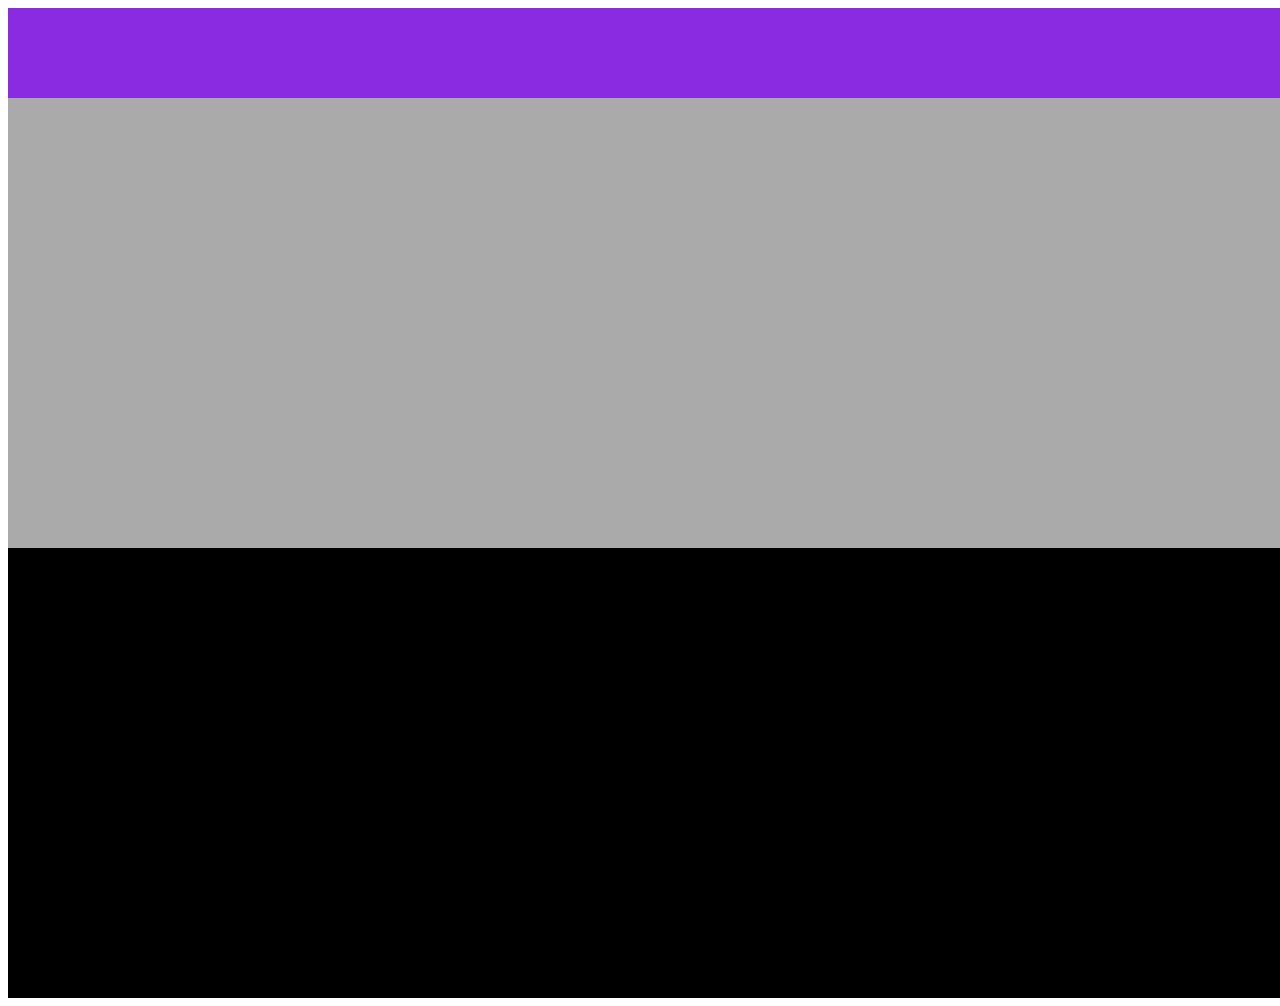
==== src/index.html @ 337f41aa "Added section" ====
<!DOCTYPE html>
<html lang="en">
<head>
    <link rel="stylesheet" href="/src/styles/global.css">
    <meta charset="UTF-8">
    <meta http-equiv="X-UA-Compatible" content="IE=edge">
    <meta name="viewport" content="width=device-width, initial-scale=1.0">
    <title>Jorge The Engineer | Park Page</title>
</head>
<body>
    <div class="container">
        <div class="banner"></div>
        <div class="main-content">
            <div class="section"></div>
        </div>
        <div class="footer"></div>
    </div>
</body>
</html>
---- src/styles/global.css ----
root {
    --white-dimmed: #fefefe;
    --black-raisin: #252627;
    --red-firebrick: #bb0a21;
    --yellow-crayola: #f4d35e;
    --purple-dark: #36213e;
}

body {
    background-color: var(--white-dimmed);
}

.container {
    display: flex;
    flex-direction: column;
}

.banner {
    background-color: blueviolet;
    min-width: 100vw;
    min-height: 10vh;
}

.main-content {
    background-color: #aaa;
    min-width: 100vw;
    min-height: 50vh;
}

.footer {
    background-color: black;
    min-width: 100vw;
    min-height: 50vh;
}
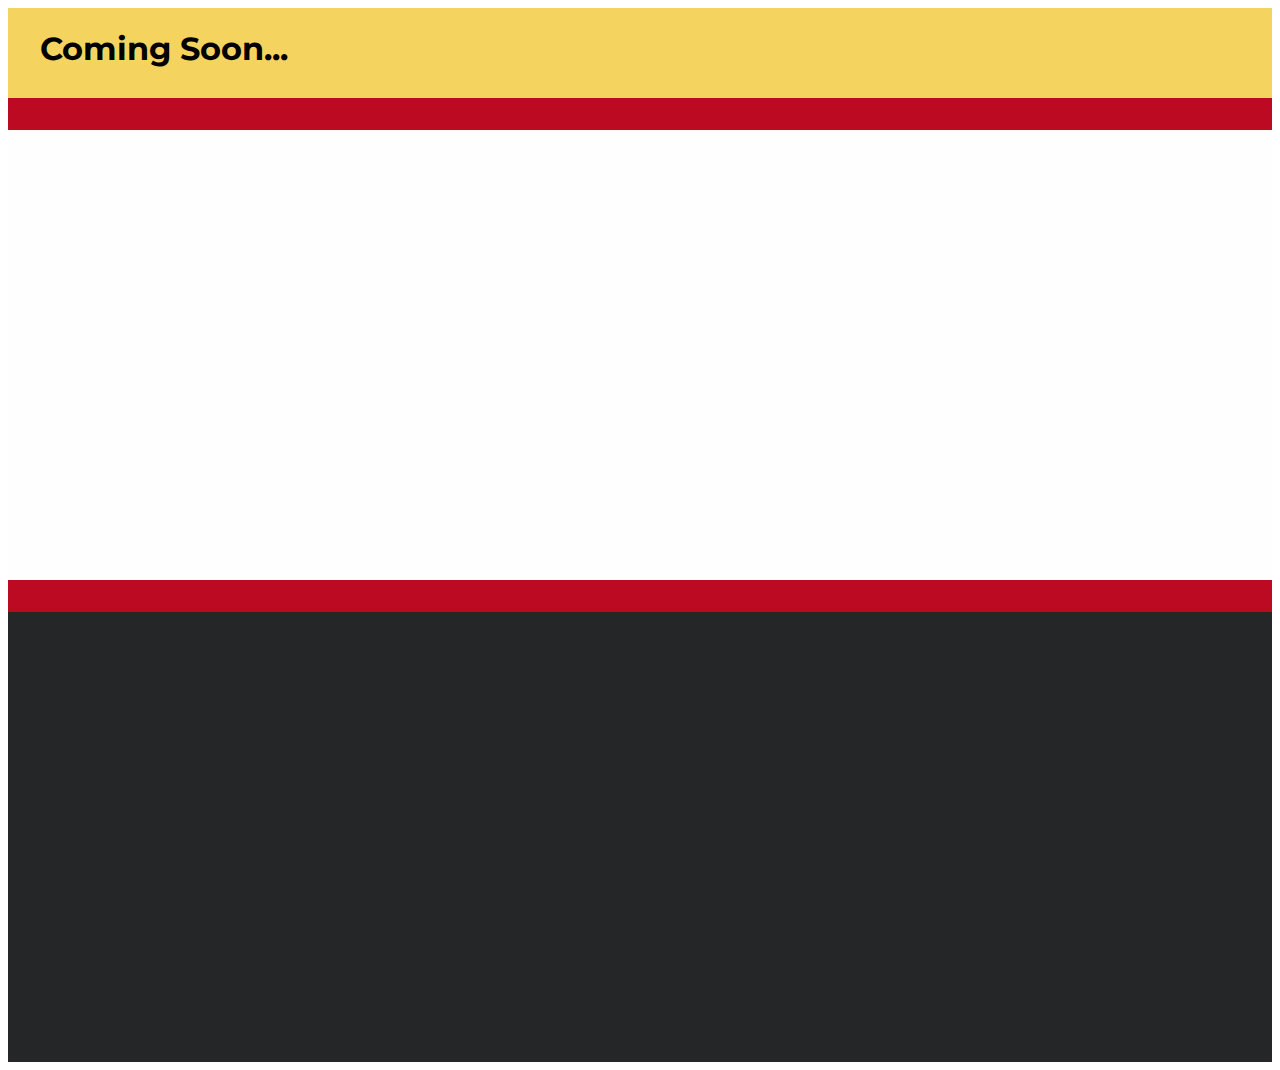
==== commit 4ad07407: "Added google fonts and content" ====
--- a/src/index.html
+++ b/src/index.html
@@ -1,7 +1,11 @@
 <!DOCTYPE html>
 <html lang="en">
 <head>
+    <link rel="preconnect" href="https://fonts.gstatic.com">
+    <link href="https://fonts.googleapis.com/css2?family=Lexend+Mega&family=Montserrat&display=swap" rel="stylesheet">
+
     <link rel="stylesheet" href="/src/styles/global.css">
+
     <meta charset="UTF-8">
     <meta http-equiv="X-UA-Compatible" content="IE=edge">
     <meta name="viewport" content="width=device-width, initial-scale=1.0">
@@ -9,9 +13,15 @@
 </head>
 <body>
     <div class="container">
-        <div class="banner"></div>
+        <div class="banner">
+            <h1>Coming Soon...</h1>
+        </div>
         <div class="main-content">
-            <div class="section"></div>
+            <div class="section">
+                <div class="card"></div>
+                <div class="card"></div>
+                <div class="card"></div>
+            </div>
         </div>
         <div class="footer"></div>
     </div>
--- a/src/styles/global.css
+++ b/src/styles/global.css
@@ -1,13 +1,15 @@
-root {
+:root {
     --white-dimmed: #fefefe;
     --black-raisin: #252627;
     --red-firebrick: #bb0a21;
     --yellow-crayola: #f4d35e;
     --purple-dark: #36213e;
-}
 
-body {
-    background-color: var(--white-dimmed);
+    --font-lexend: 'Lexend Mega', sans-serif;
+    --font-monserrat: 'Montserrat', sans-serif;
+
+    /* Base Font */
+    font-family: var(--font-monserrat);
 }
 
 .container {
@@ -16,19 +18,29 @@
 }
 
 .banner {
-    background-color: blueviolet;
-    min-width: 100vw;
+    background-color: var(--yellow-crayola);
+    min-width: 100%;
     min-height: 10vh;
 }
 
+.banner>h1 {
+    padding-left: 2rem;
+}
+
 .main-content {
-    background-color: #aaa;
-    min-width: 100vw;
+    background-color: var(--red-firebrick);
+    min-width: 100%;
     min-height: 50vh;
 }
 
+.section {
+    background-color: var(--white-dimmed);
+    min-height: 50vh;
+    margin: 2rem 0 2rem 0;
+}
+
 .footer {
-    background-color: black;
-    min-width: 100vw;
+    background-color: var(--black-raisin);
+    min-width: 100%;
     min-height: 50vh;
 }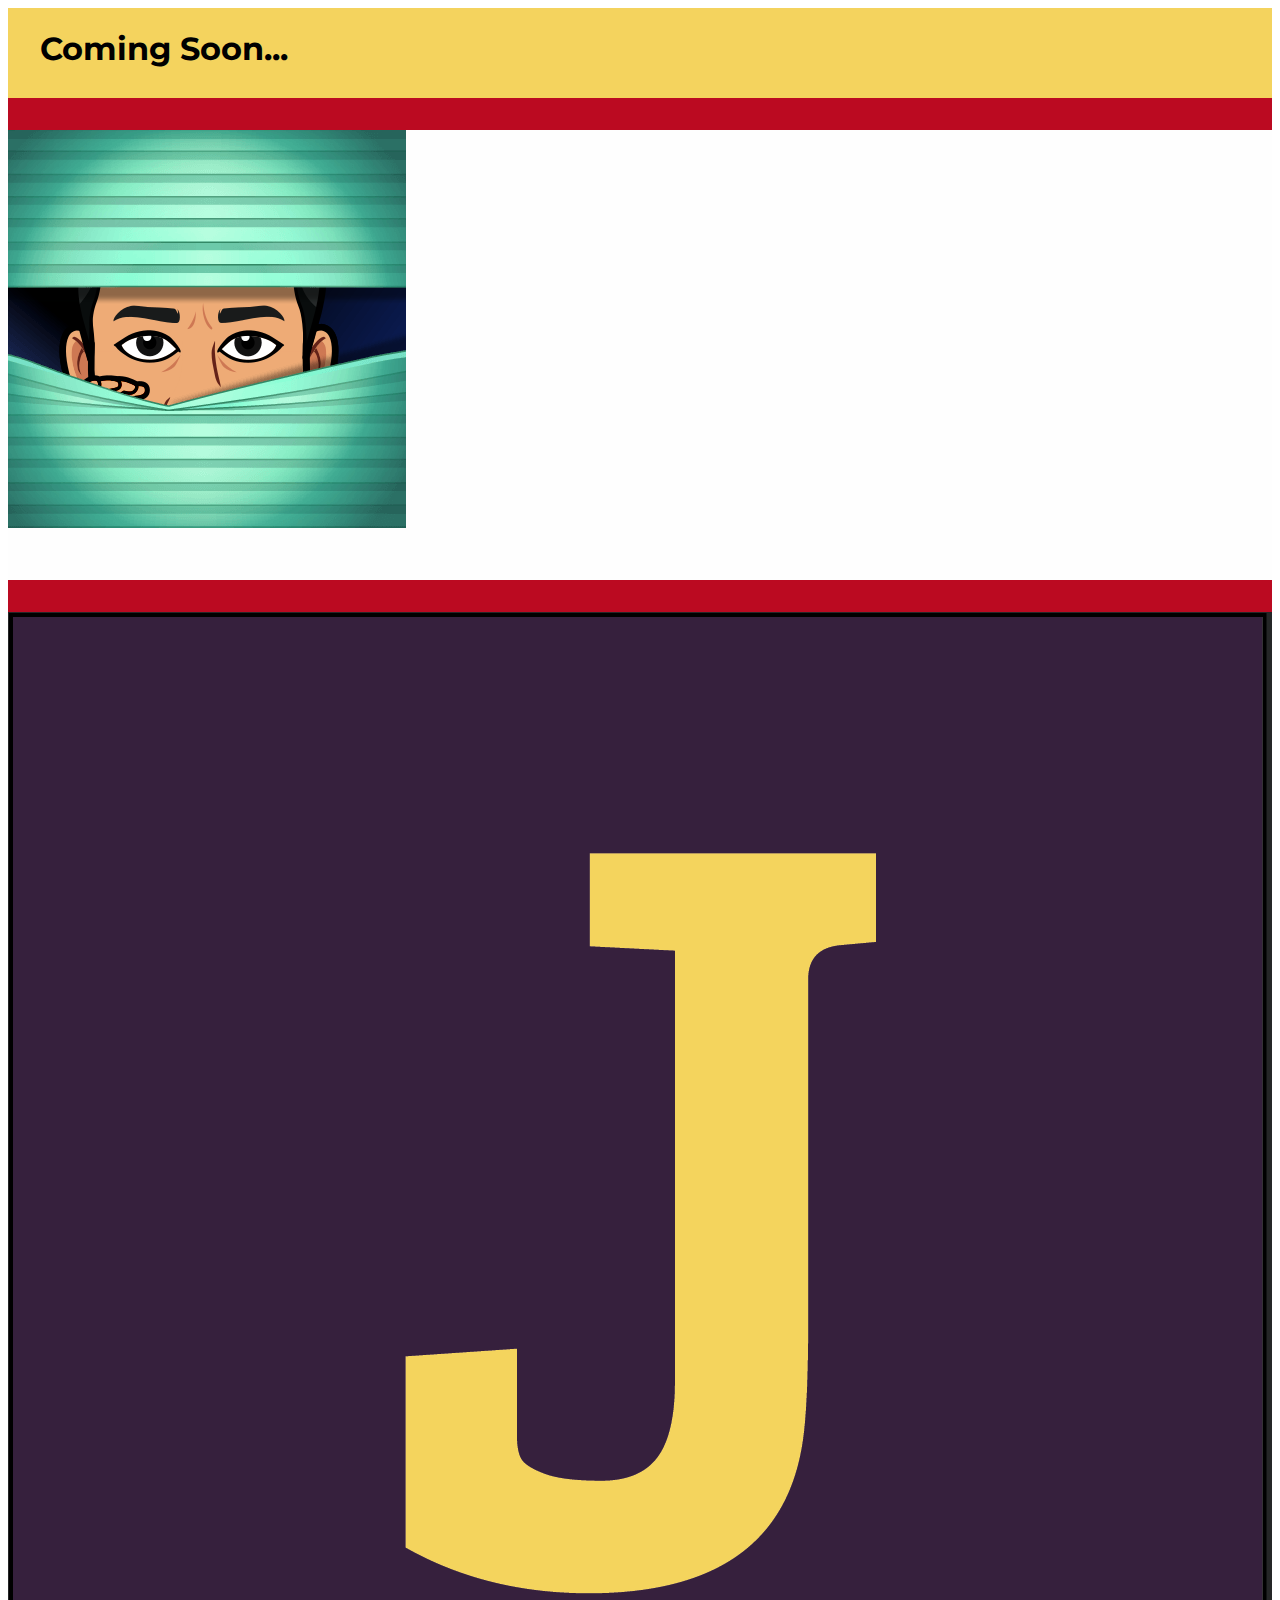
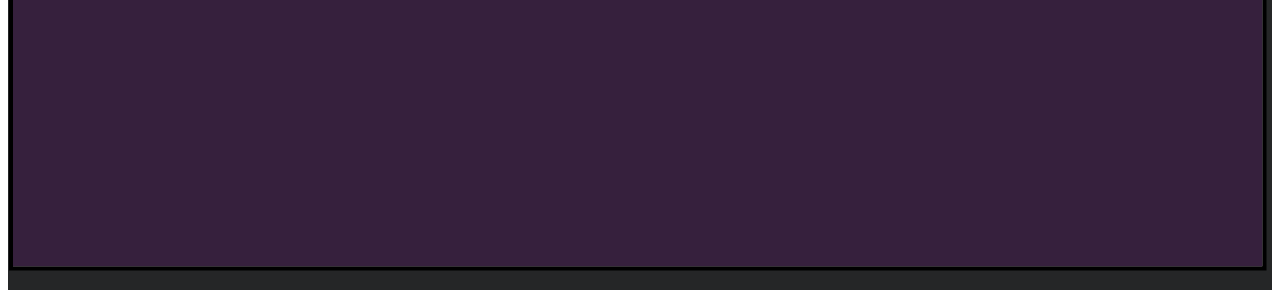
==== commit 395ac8fd: "Added bitmoji and favicon" ====
--- a/src/index.html
+++ b/src/index.html
@@ -5,6 +5,8 @@
     <link href="https://fonts.googleapis.com/css2?family=Lexend+Mega&family=Montserrat&display=swap" rel="stylesheet">
 
     <link rel="stylesheet" href="/src/styles/global.css">
+
+    <link rel="shortcut icon" href="/src/images/favicon.ico" type="image/x-icon">
 
     <meta charset="UTF-8">
     <meta http-equiv="X-UA-Compatible" content="IE=edge">
@@ -18,12 +20,20 @@
         </div>
         <div class="main-content">
             <div class="section">
-                <div class="card"></div>
-                <div class="card"></div>
-                <div class="card"></div>
+                <div class="card">
+
+                </div>
+                <div class="card">
+                    <img src="/src/images/bitmoji1973580547562584735.png" alt="lookout">
+                </div>
+                <div class="card">
+
+                </div>
             </div>
         </div>
-        <div class="footer"></div>
+        <div class="footer">
+            <img class="logo" src="/src/images/jorgetheengineerlogo.png" alt="logo">
+        </div>
     </div>
 </body>
 </html>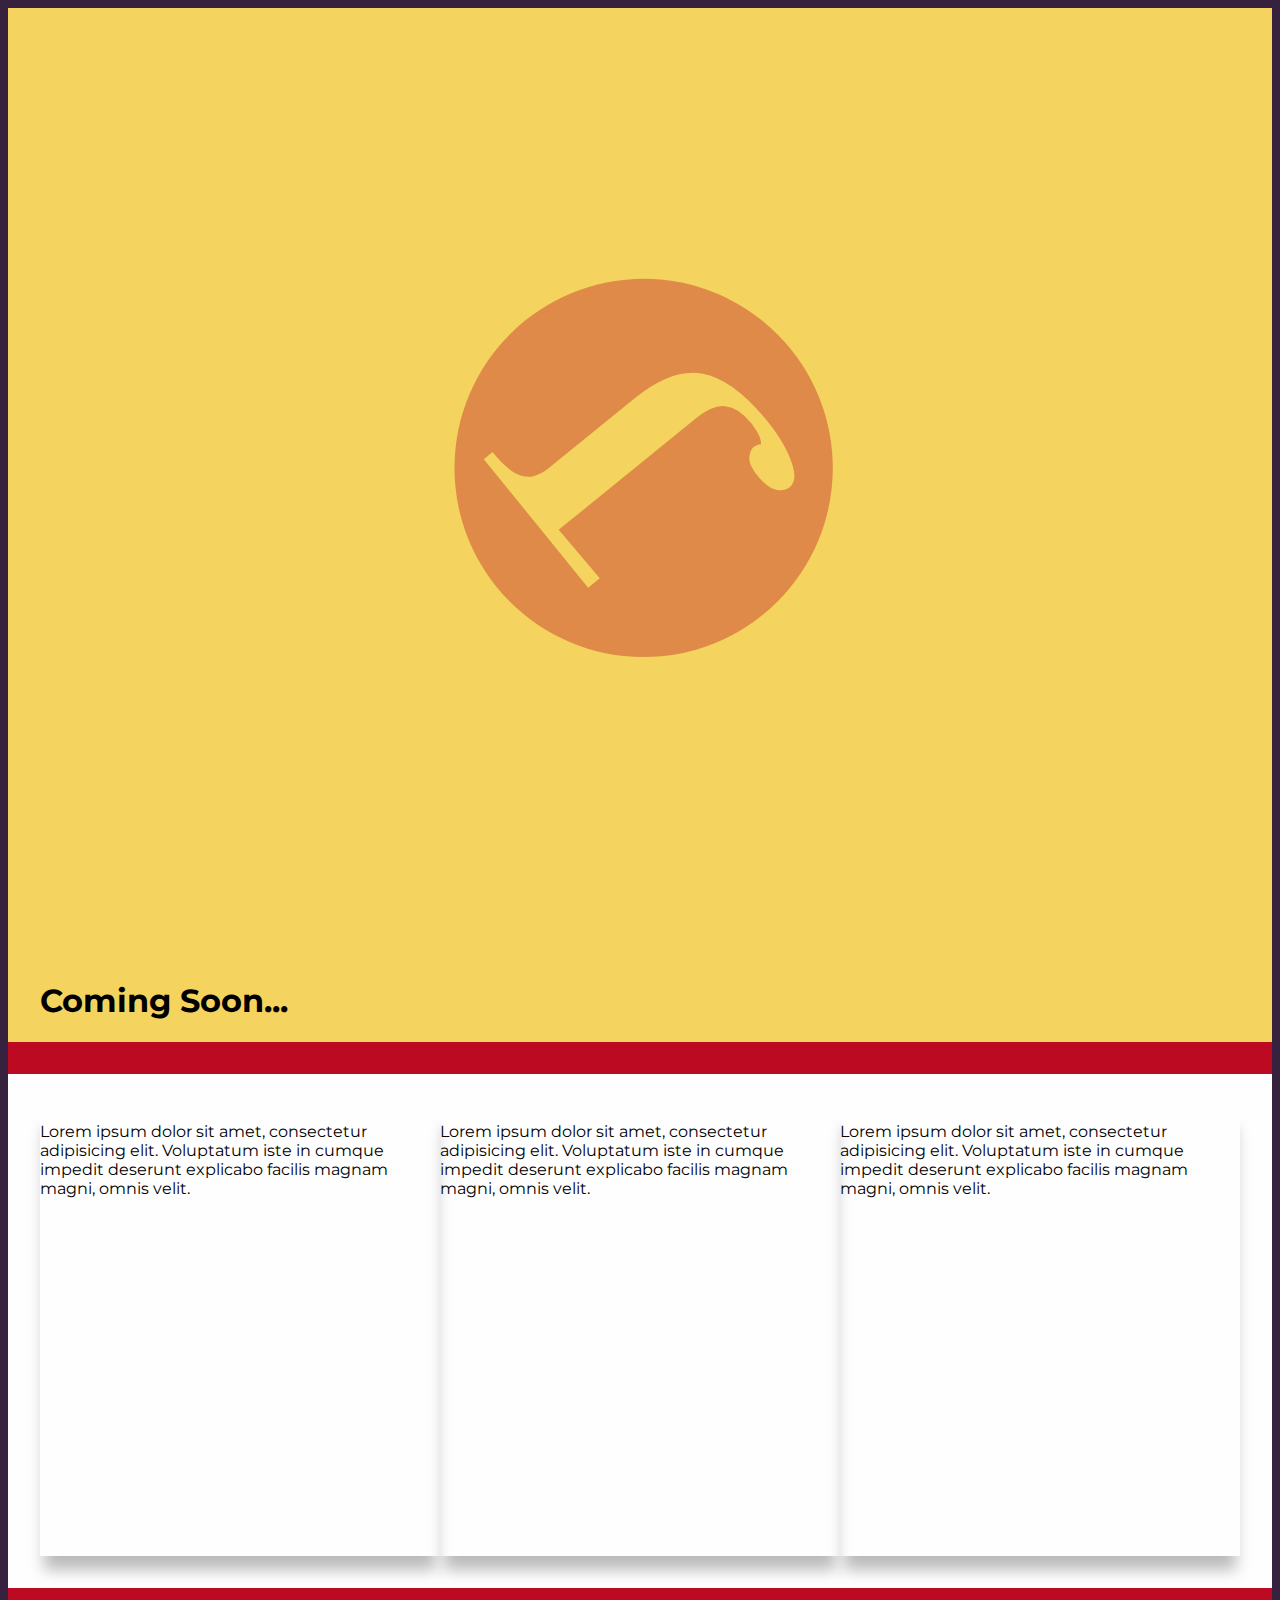
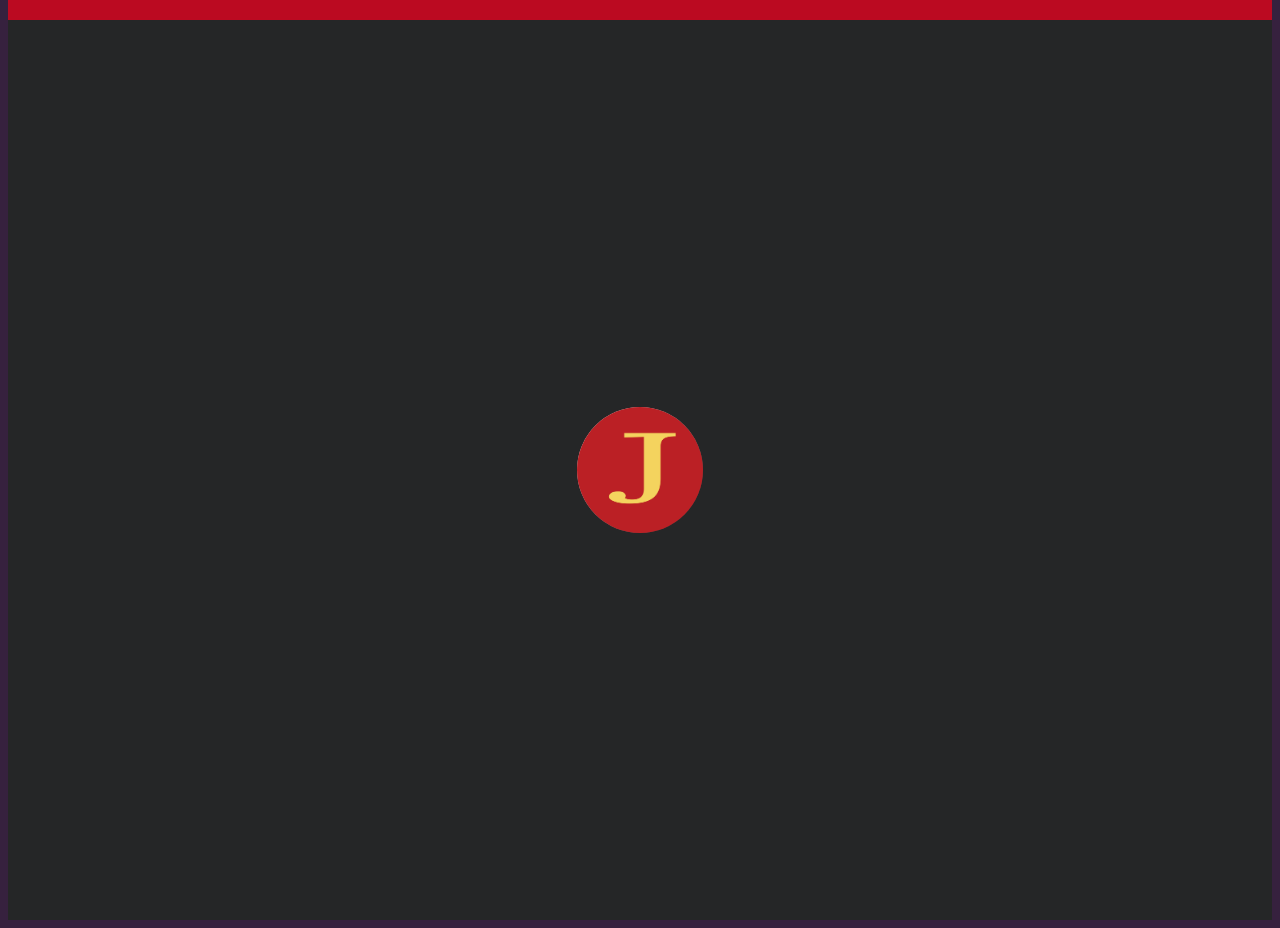
==== commit 64d03c0d: "Updated logo, favicon and cards content" ====
--- a/src/index.html
+++ b/src/index.html
@@ -6,7 +6,7 @@
 
     <link rel="stylesheet" href="/src/styles/global.css">
 
-    <link rel="shortcut icon" href="/src/images/favicon.ico" type="image/x-icon">
+    <link rel="shortcut icon" href="/src/images/jorgetheengineerlogo-firebrick.ico" type="image/x-icon">
 
     <meta charset="UTF-8">
     <meta http-equiv="X-UA-Compatible" content="IE=edge">
@@ -15,24 +15,36 @@
 </head>
 <body>
     <div class="container">
+
         <div class="banner">
+            <object id="spin-logo" data="/src/images/animated_j.svg" type="image/svg+xml"></object>
             <h1>Coming Soon...</h1>
         </div>
+
         <div class="main-content">
+
             <div class="section">
+                
                 <div class="card">
+                    <p>Lorem ipsum dolor sit amet, consectetur adipisicing elit. Voluptatum iste in cumque impedit deserunt explicabo facilis magnam magni, omnis velit.</p>
+                </div>
 
+                <div class="card">
+                    <p>Lorem ipsum dolor sit amet, consectetur adipisicing elit. Voluptatum iste in cumque impedit deserunt explicabo facilis magnam magni, omnis velit.</p>
                 </div>
+
                 <div class="card">
-                    <img src="/src/images/bitmoji1973580547562584735.png" alt="lookout">
+                    <p>Lorem ipsum dolor sit amet, consectetur adipisicing elit. Voluptatum iste in cumque impedit deserunt explicabo facilis magnam magni, omnis velit.</p>
                 </div>
-                <div class="card">
 
-                </div>
             </div>
+
         </div>
+
         <div class="footer">
-            <img class="logo" src="/src/images/jorgetheengineerlogo.png" alt="logo">
+
+            <img class="logo" src="/src/images/jorgetheengineerlogo-lora.png" alt="logo">
+
         </div>
     </div>
 </body>
--- a/src/styles/global.css
+++ b/src/styles/global.css
@@ -10,6 +10,8 @@
 
     /* Base Font */
     font-family: var(--font-monserrat);
+
+    background-color: var(--purple-dark);
 }
 
 .container {
@@ -37,10 +39,30 @@
     background-color: var(--white-dimmed);
     min-height: 50vh;
     margin: 2rem 0 2rem 0;
+
+    display: flex;
+    justify-content: center;
+
+    padding: 2rem;
+}
+
+.card {
+    box-shadow: 0px 18px 14px -4px #bbb ;
 }
 
 .footer {
     background-color: var(--black-raisin);
     min-width: 100%;
-    min-height: 50vh;
+    min-height: 100vh;
+    display: flex;
+    justify-content: center;
+    align-items: center;
+}
+
+.logo {
+    border-radius: 50%;
+    
+    box-shadow: 8px 8px 6px #000 inset;
+    box-shadow: 4px 4px 8px #eee inset;
+    width: 10%;
 }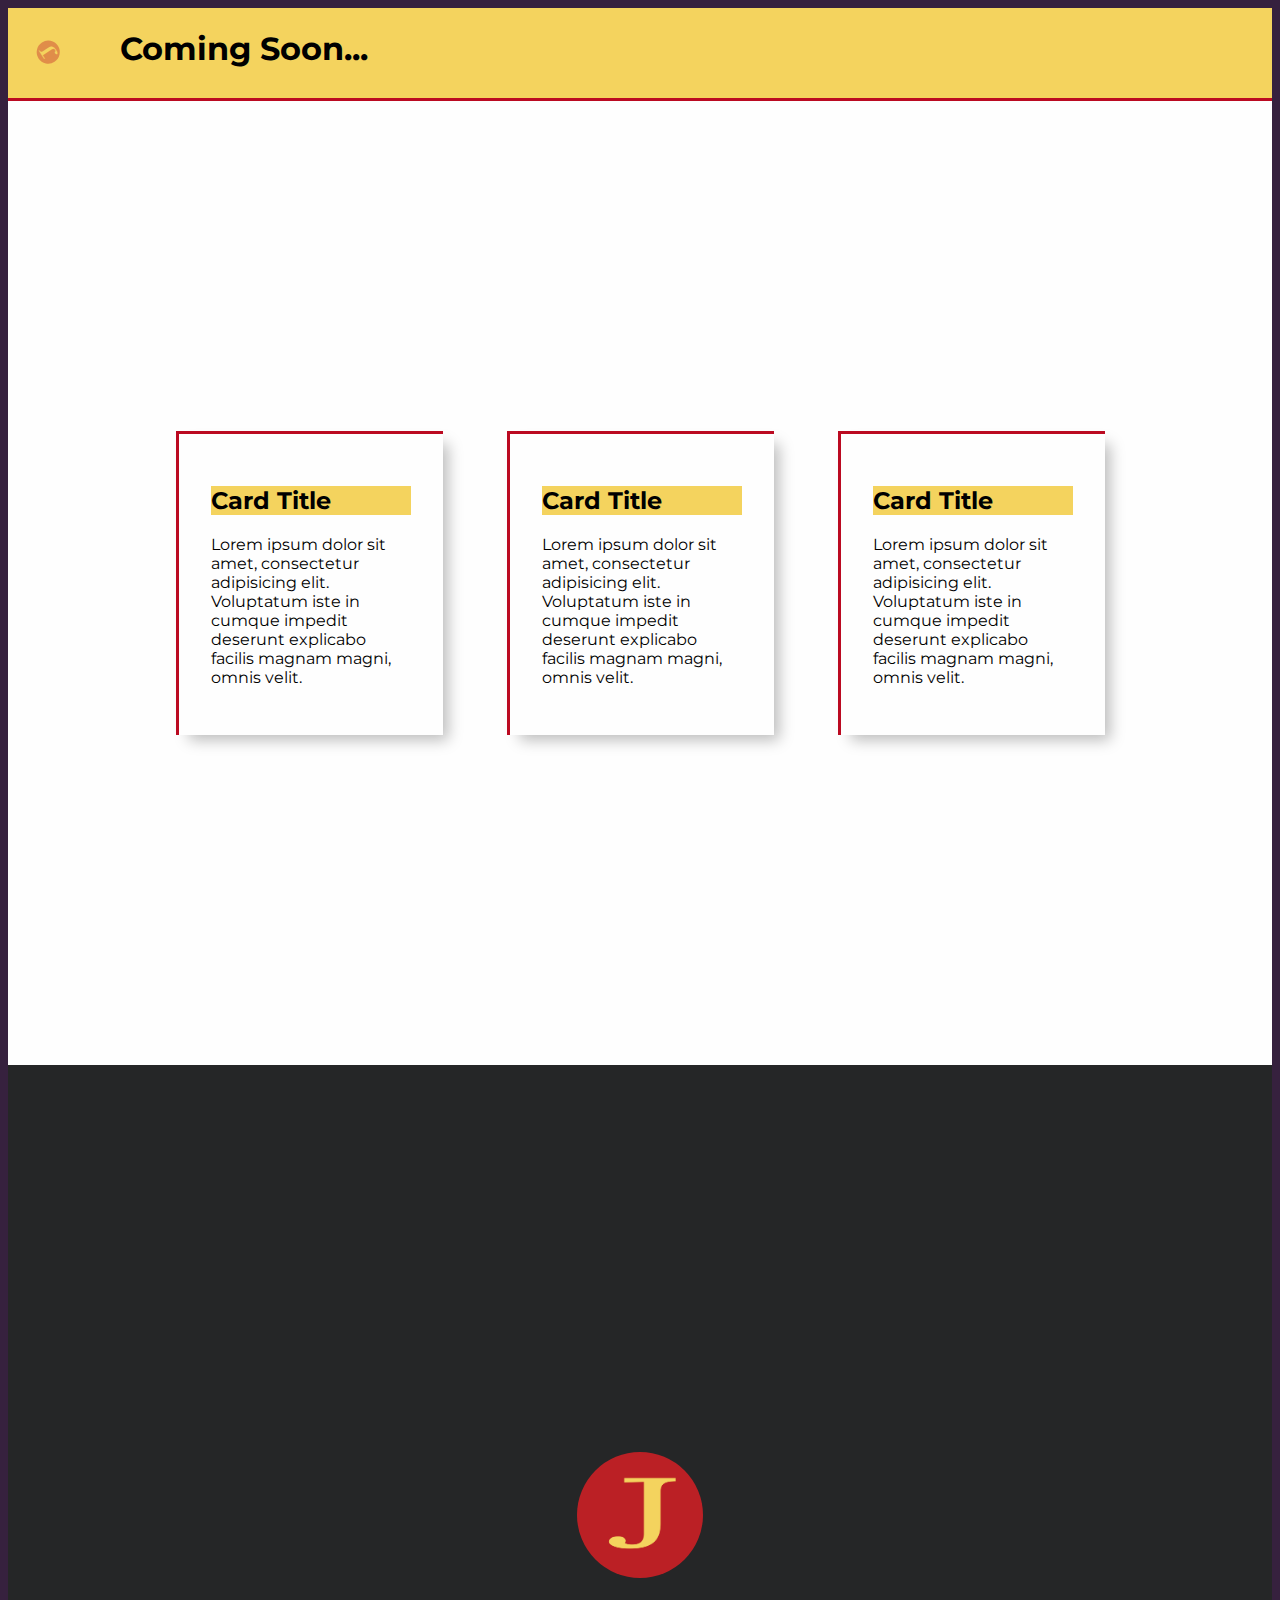
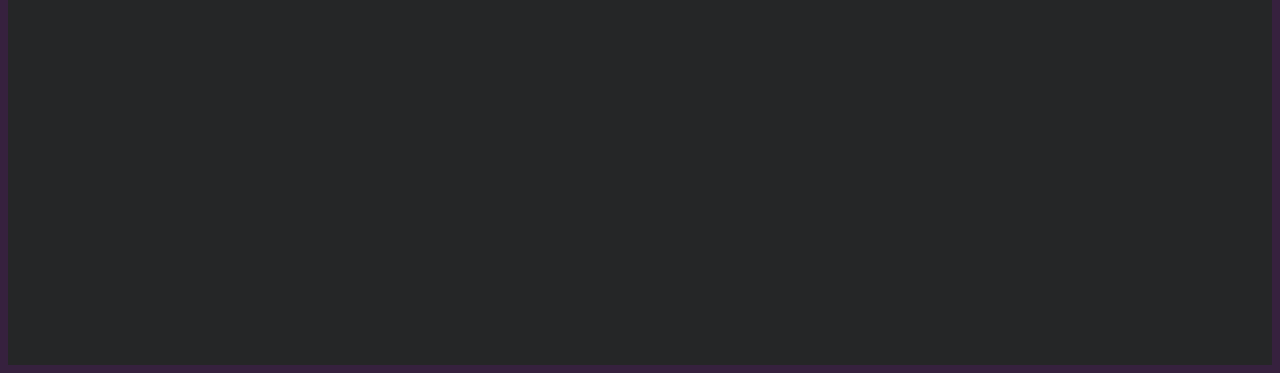
==== commit 8e359485: "Added card headers and titles" ====
--- a/src/index.html
+++ b/src/index.html
@@ -26,14 +26,23 @@
             <div class="section">
                 
                 <div class="card">
+                    <div class="card-header">
+                        <h2>Card Title</h2>
+                    </div>
                     <p>Lorem ipsum dolor sit amet, consectetur adipisicing elit. Voluptatum iste in cumque impedit deserunt explicabo facilis magnam magni, omnis velit.</p>
                 </div>
 
                 <div class="card">
+                    <div class="card-header">
+                        <h2>Card Title</h2>
+                    </div>
                     <p>Lorem ipsum dolor sit amet, consectetur adipisicing elit. Voluptatum iste in cumque impedit deserunt explicabo facilis magnam magni, omnis velit.</p>
                 </div>
 
                 <div class="card">
+                    <div class="card-header">
+                        <h2>Card Title</h2>
+                    </div>
                     <p>Lorem ipsum dolor sit amet, consectetur adipisicing elit. Voluptatum iste in cumque impedit deserunt explicabo facilis magnam magni, omnis velit.</p>
                 </div>
 
--- a/src/styles/global.css
+++ b/src/styles/global.css
@@ -20,34 +20,55 @@
 }
 
 .banner {
+    display: flex;
+
     background-color: var(--yellow-crayola);
     min-width: 100%;
     min-height: 10vh;
+
+    border-bottom: 3px solid var(--red-firebrick);
 }
 
 .banner>h1 {
     padding-left: 2rem;
 }
 
-.main-content {
-    background-color: var(--red-firebrick);
-    min-width: 100%;
-    min-height: 50vh;
+#spin-logo {
+    width: 5rem;
 }
+
+/* .main-content {
+
+} */
 
 .section {
     background-color: var(--white-dimmed);
-    min-height: 50vh;
-    margin: 2rem 0 2rem 0;
 
     display: flex;
+    flex-flow: row wrap;
     justify-content: center;
+    align-items: center;
 
     padding: 2rem;
+
+    min-height: 100vh;
 }
 
 .card {
-    box-shadow: 0px 18px 14px -4px #bbb ;
+    box-shadow: 9px 9px 14px -4px #bbb ;
+
+    padding: 2rem;
+    margin: 2rem;
+
+    max-width: 200px;
+
+    border-top: 3px solid var(--red-firebrick);
+    border-left: 3px solid var(--red-firebrick);
+}
+
+.card-header {
+    background-color: var(--yellow-crayola);
+    height: 10%;
 }
 
 .footer {
@@ -61,8 +82,19 @@
 
 .logo {
     border-radius: 50%;
-    
-    box-shadow: 8px 8px 6px #000 inset;
-    box-shadow: 4px 4px 8px #eee inset;
     width: 10%;
+}
+
+@media screen and (max-width: 768px) {
+    .section {
+        flex-flow: column;
+    }
+
+    .card {
+        max-width: 100%;
+    }
+
+    .logo {
+        width: 50%;
+    }
 }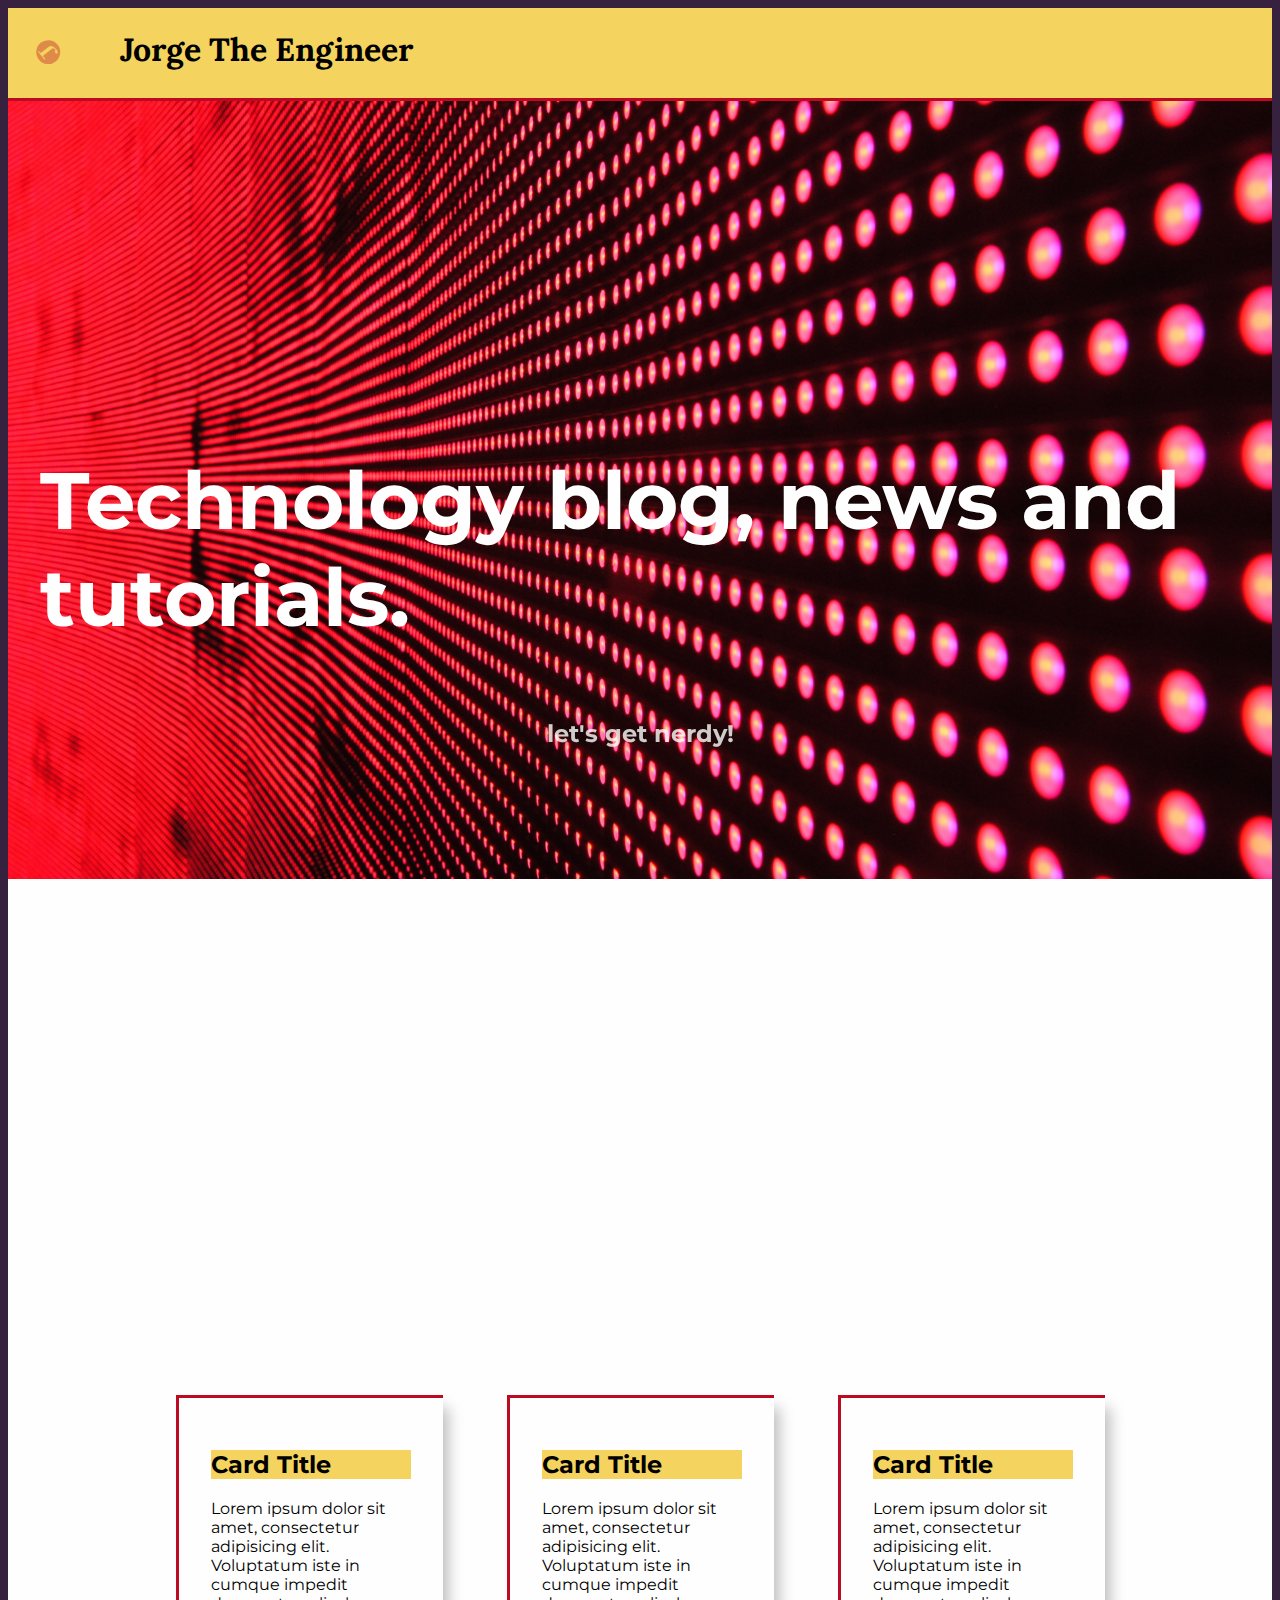
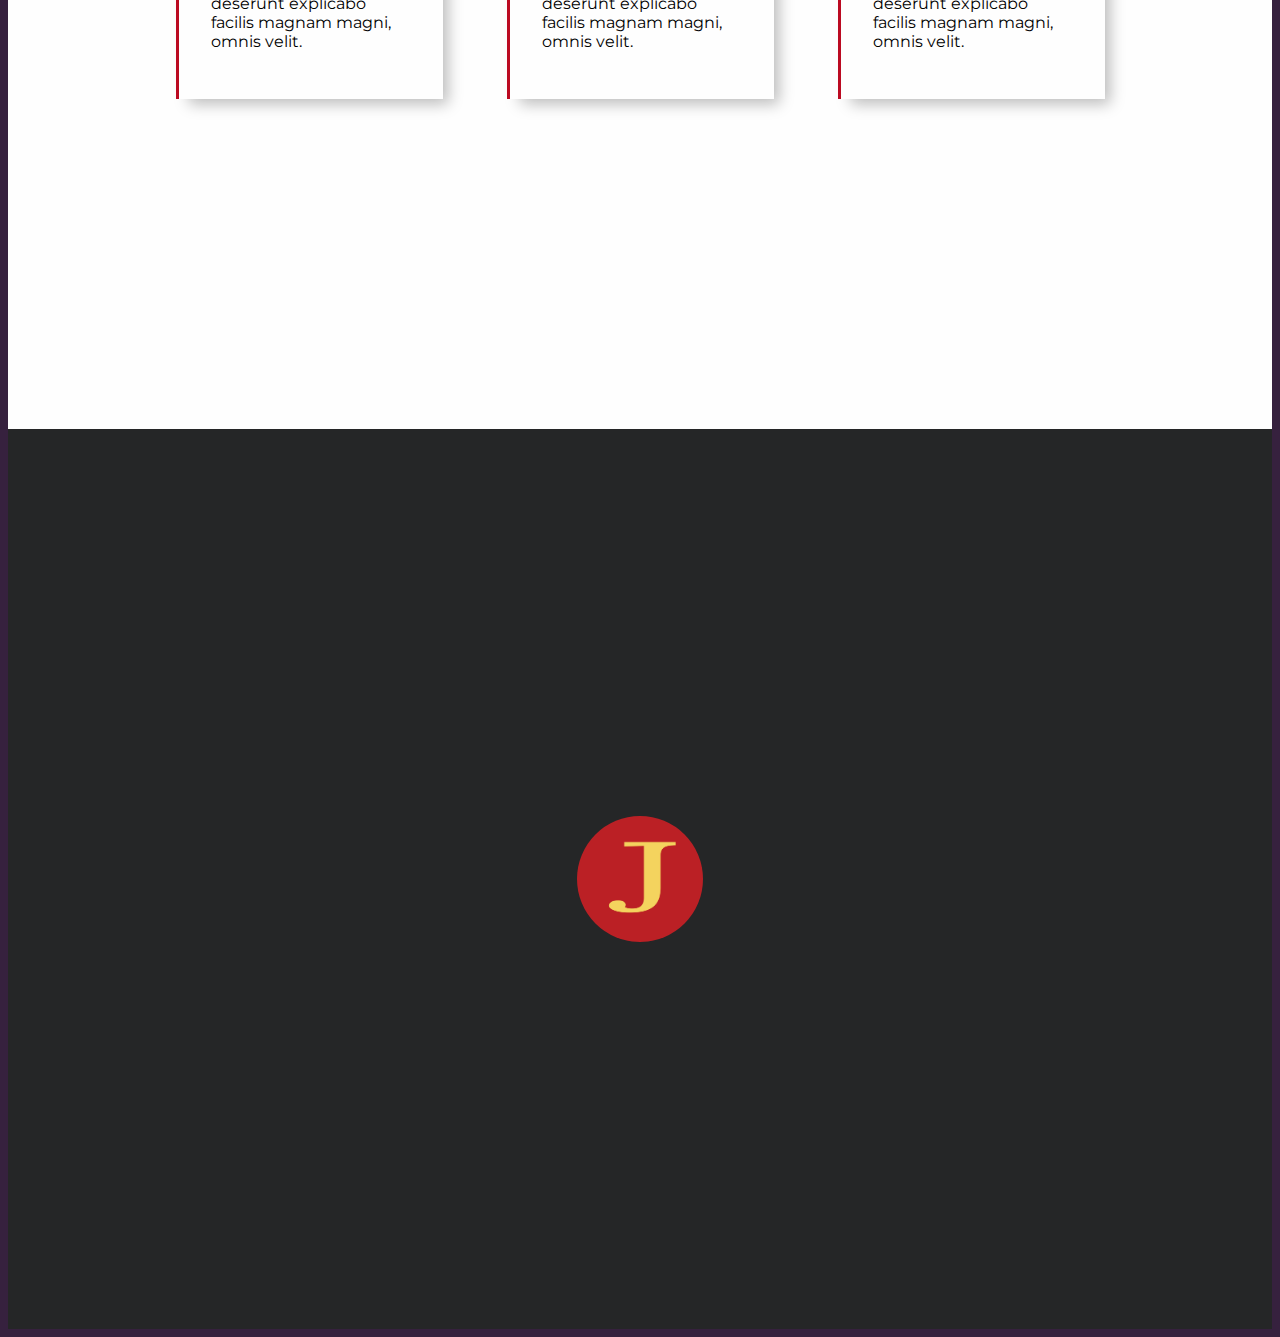
==== commit a9c1d45d: "Added Lora font, added photo banner elements, updated top banner" ====
--- a/src/index.html
+++ b/src/index.html
@@ -2,7 +2,7 @@
 <html lang="en">
 <head>
     <link rel="preconnect" href="https://fonts.gstatic.com">
-    <link href="https://fonts.googleapis.com/css2?family=Lexend+Mega&family=Montserrat&display=swap" rel="stylesheet">
+    <link href="https://fonts.googleapis.com/css2?family=Lexend+Mega&family=Montserrat&family=Lora&display=swap" rel="stylesheet">
 
     <link rel="stylesheet" href="/src/styles/global.css">
 
@@ -11,19 +11,26 @@
     <meta charset="UTF-8">
     <meta http-equiv="X-UA-Compatible" content="IE=edge">
     <meta name="viewport" content="width=device-width, initial-scale=1.0">
+
     <title>Jorge The Engineer | Park Page</title>
 </head>
 <body>
     <div class="container">
 
-        <div class="banner">
+        <div class="banner sticky">
             <object id="spin-logo" data="/src/images/animated_j.svg" type="image/svg+xml"></object>
-            <h1>Coming Soon...</h1>
+            <h1>Jorge The Engineer</h1>
         </div>
 
         <div class="main-content">
+            <div id="photo-banner" class="section">
+                <div id="photo-banner-text">
+                    <h1 id="photo-banner-title">Technology blog, news and tutorials.</h1>
+                    <h2 id="photo-banner-subtitle">let's get nerdy!</h2>
+                </div>
+            </div>
 
-            <div class="section">
+            <div id="cards" class="section">
                 
                 <div class="card">
                     <div class="card-header">
--- a/src/styles/global.css
+++ b/src/styles/global.css
@@ -29,7 +29,14 @@
     border-bottom: 3px solid var(--red-firebrick);
 }
 
+.sticky {
+	position: -webkit-sticky;
+	position: sticky;
+	top: 0;
+}
+
 .banner>h1 {
+    font-family: 'Lora', serif;
     padding-left: 2rem;
 }
 
@@ -85,6 +92,33 @@
     width: 10%;
 }
 
+#photo-banner {
+    background-image: url('/src/images/pexels-pixabay-158826.jpg');
+    background-repeat: no-repeat;
+    background-position: center;
+    background-attachment: fixed;
+    background-size: 100%;
+}
+
+#photo-banner-text {
+    color: var(--white-dimmed);
+    height: 50%;
+    width: 100vw;
+
+    display: flex;
+    flex-direction: column;
+    justify-content: center;
+    align-items: center;
+}
+
+#photo-banner-text>#photo-banner-title {
+    font-size: 5rem;
+}
+
+#photo-banner-text>#photo-banner-subtitle {
+    opacity: 0.8;
+}
+
 @media screen and (max-width: 768px) {
     .section {
         flex-flow: column;
@@ -97,4 +131,8 @@
     .logo {
         width: 50%;
     }
+
+    #photo-banner {
+        display: none;
+    }
 }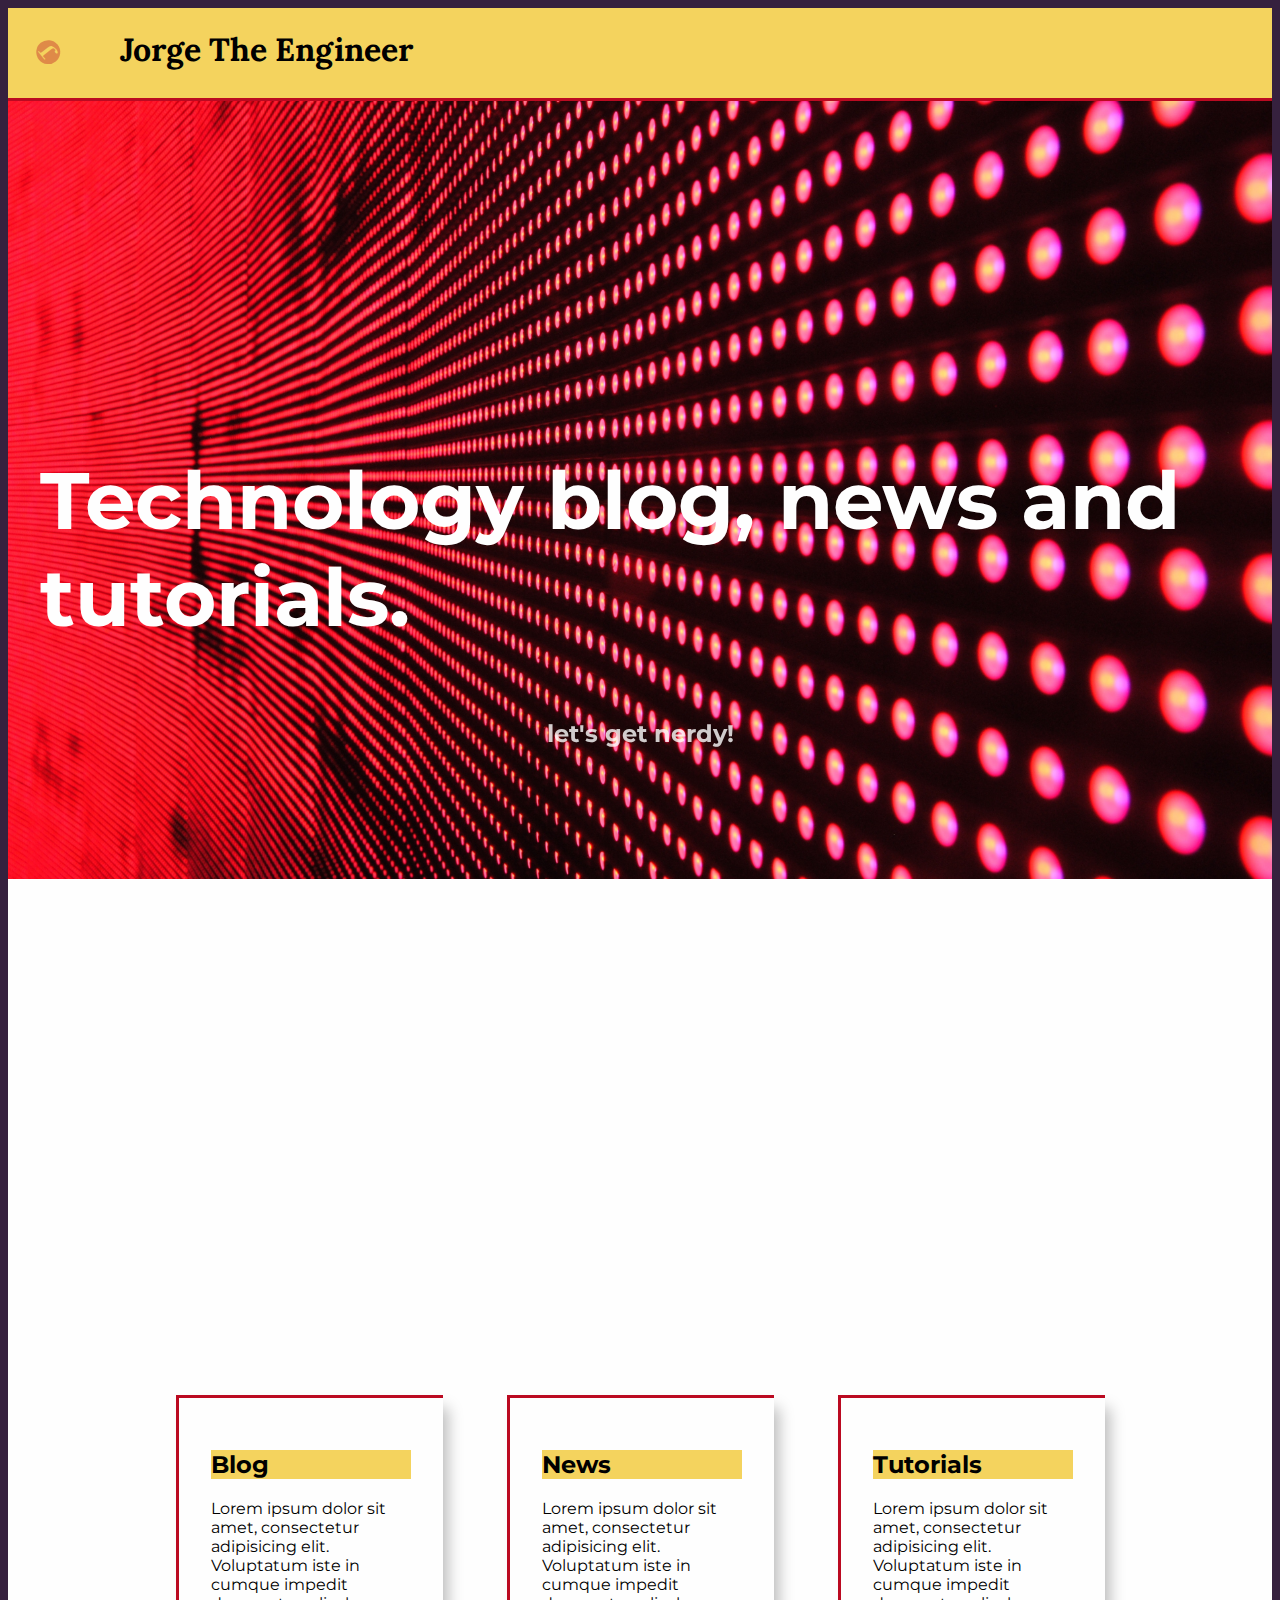
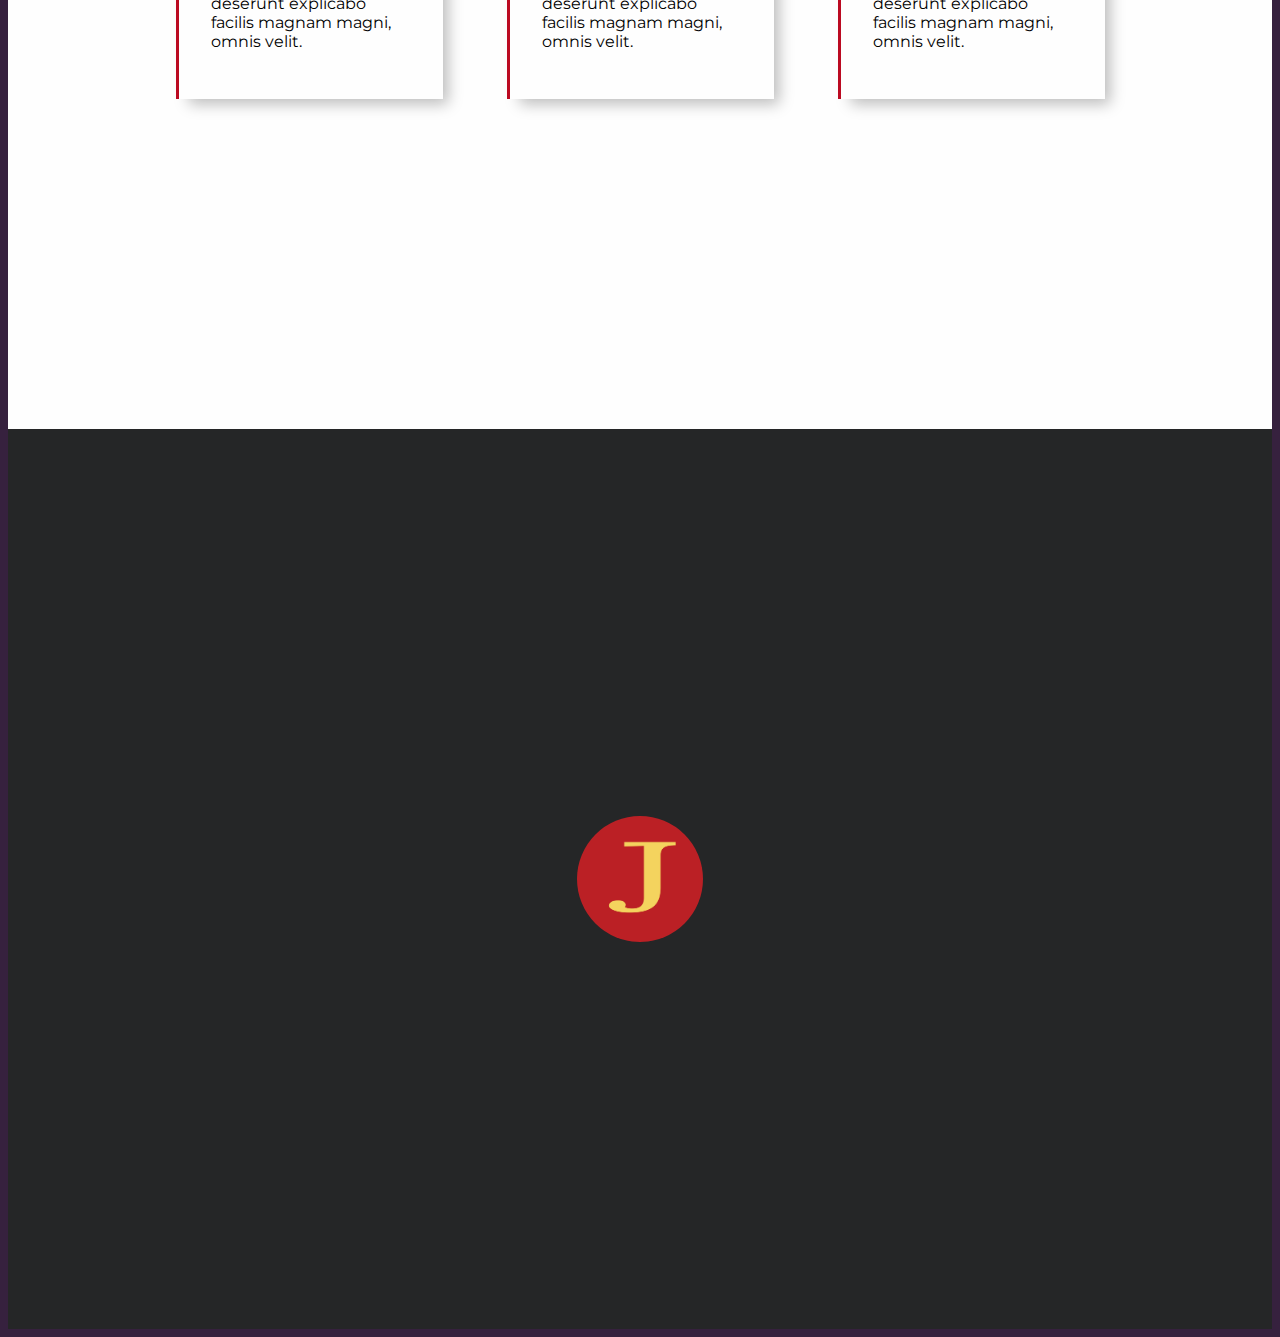
==== commit cc57419d: "Updated card titles" ====
--- a/src/index.html
+++ b/src/index.html
@@ -11,6 +11,8 @@
     <meta charset="UTF-8">
     <meta http-equiv="X-UA-Compatible" content="IE=edge">
     <meta name="viewport" content="width=device-width, initial-scale=1.0">
+
+    <meta name="description" content="Technology blog, news and tutorials.">
 
     <title>Jorge The Engineer | Park Page</title>
 </head>
@@ -34,21 +36,21 @@
                 
                 <div class="card">
                     <div class="card-header">
-                        <h2>Card Title</h2>
+                        <h2>Blog</h2>
                     </div>
                     <p>Lorem ipsum dolor sit amet, consectetur adipisicing elit. Voluptatum iste in cumque impedit deserunt explicabo facilis magnam magni, omnis velit.</p>
                 </div>
 
                 <div class="card">
                     <div class="card-header">
-                        <h2>Card Title</h2>
+                        <h2>News</h2>
                     </div>
                     <p>Lorem ipsum dolor sit amet, consectetur adipisicing elit. Voluptatum iste in cumque impedit deserunt explicabo facilis magnam magni, omnis velit.</p>
                 </div>
 
                 <div class="card">
                     <div class="card-header">
-                        <h2>Card Title</h2>
+                        <h2>Tutorials</h2>
                     </div>
                     <p>Lorem ipsum dolor sit amet, consectetur adipisicing elit. Voluptatum iste in cumque impedit deserunt explicabo facilis magnam magni, omnis velit.</p>
                 </div>
